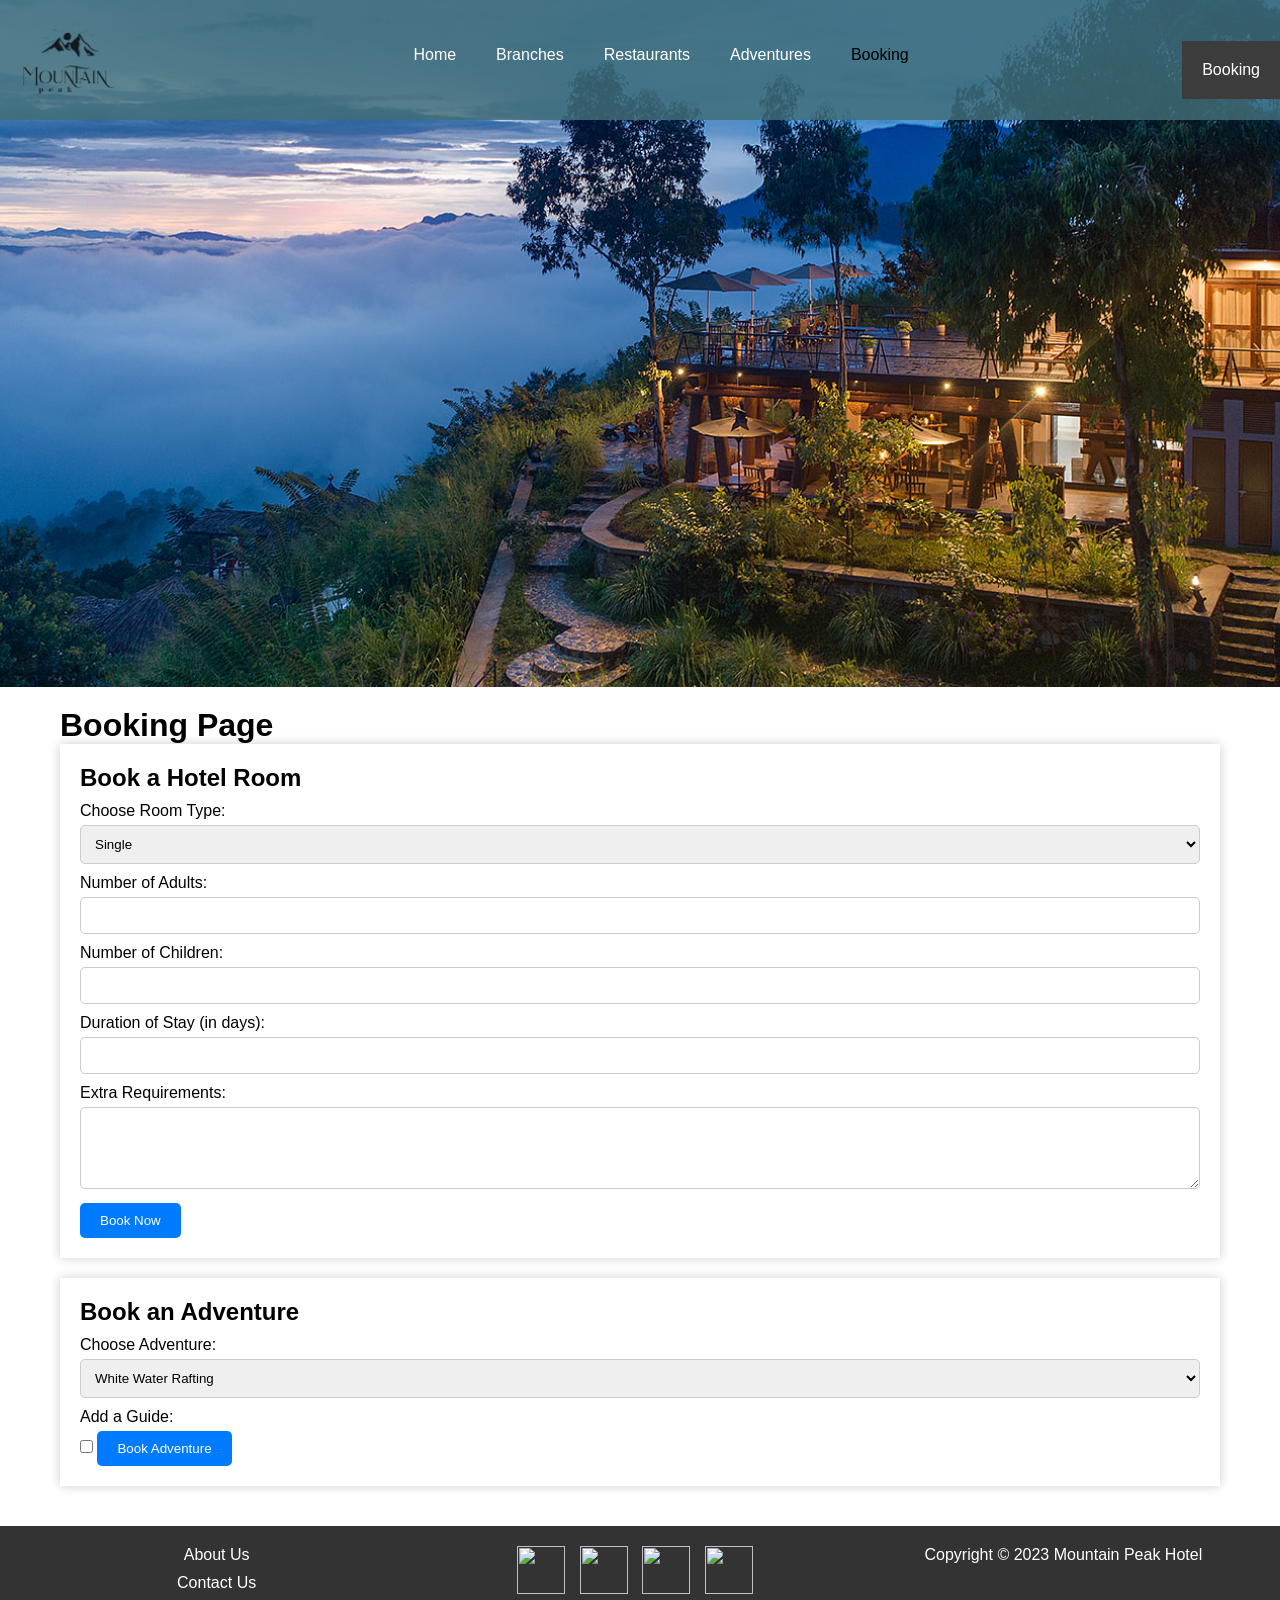
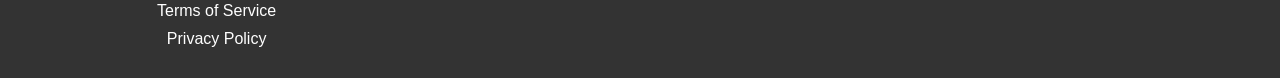
==== booking.html @ ad5d3567 "Add files via upload" ====
<!DOCTYPE html>
<html lang="en">
<head>
    <meta charset="UTF-8">
    <meta name="viewport" content="width=device-width, initial-scale=1.0">
    <title>Booking</title>
    <link rel="stylesheet" href="assests/css/global.css">
</head>
<body>
  <nav class="navbar" id="navbar">
    <div>
      <a href="index.html"
        ><img src="assests/images/logo.png" class="logo" alt="hotel"
      /></a>
    </div>
    <ul id="navigationUl">
      <li><a href="index.html">Home</a></li>
      <li><a href="branches.html">Branches</a></li>
      <li class="dropdown">
        <a href="restaurants.html" class="dropbtn">Restaurants</a>
        <div class="dropdown-content">
          <a href="eventOne.html">Events-corporate</a>
          <a href="eventTwo.html">Events-weddings</a>
        </div>
      </li>
      <li><a href="adventures.html">Adventures</a></li>
      <li><a href="booking.html" class="active">Booking</a></li>
    </ul>
    <div id="bookingButton" class="booking-button">
      <a href="booking.html">Booking</a>
    </div>
    <div
      id="navCloseButton"
      class="nav-close-button"
      onclick="closeNavbar();"
    >
      X
    </div>
    <div id="navOpenButton" class="nav-open-button" onclick="openNavbar();">
      |||
    </div>
  </nav>
  <div class="hero"></div>

  <div class="booking-container">
    <h1>Booking Page</h1>

 
    <section class="booking-form">
        <h2>Book a Hotel Room</h2>
        <form action="hotel-booking.php" method="post">
            <label for="room-type">Choose Room Type:</label>
            <select name="room-type" id="room-type">
                <option value="single">Single</option>
                <option value="double">Double</option>
                <option value="triple">Triple</option>
            </select>

            <label for="num-adults">Number of Adults:</label>
            <input type="number" name="num-adults" id="num-adults" min="1" required>

            <label for="num-children">Number of Children:</label>
            <input type="number" name="num-children" id="num-children" min="0" required>

            <label for="duration">Duration of Stay (in days):</label>
            <input type="number" name="duration" id="duration" min="1" required>

            <label for="extra-requirements">Extra Requirements:</label>
            <textarea name="extra-requirements" id="extra-requirements" rows="4"></textarea>

            <button type="submit">Book Now</button>
        </form>
    </section>

    <section class="booking-form">
        <h2>Book an Adventure</h2>
        <form action="adventure-booking.php" method="post">
            <label for="adventure-type">Choose Adventure:</label>
            <select name="adventure-type" id="adventure-type">
                <option value="rafting">White Water Rafting</option>
                <option value="gliding">Paragliding</option>
                <option value="Hiking">Hiking</option>
                
            </select>

            <label for="add-guide">Add a Guide:</label>
            <input type="checkbox" name="add-guide" id="add-guide">

            <button type="submit">Book Adventure</button>
        </form>
    </section>
</div>


  <footer>
    <div class="container">
      <div class="row">
        <div class="column">
          <ul>
            <li><a href="https://www.facebook.com/CinnamonRedColombo/">About Us</a></li>
            <li><a href="https://www.facebook.com/CinnamonRedColombo/">Contact Us</a></li>
            <li><a href="https://www.facebook.com/CinnamonRedColombo/">Terms of Service</a></li>
            <li><a href="https://www.facebook.com/CinnamonRedColombo/">Privacy Policy</a></li>
          </ul>
        </div>
        <div class="column">
          <ul class="social-media">
            <li><a href="https://www.facebook.com/CinnamonRedColombo/"><img src="https://img.icons8.com/color/48/000000/facebook.png"></a></li>
            <li><a href="https://www.facebook.com/CinnamonRedColombo/"><img src="https://img.icons8.com/color/48/000000/twitter.png"></a></li>
            <li><a href="https://www.facebook.com/CinnamonRedColombo/"><img src="https://img.icons8.com/color/48/000000/instagram.png"></a></li>
            <li><a href="https://www.facebook.com/CinnamonRedColombo/"><img src="https://img.icons8.com/color/48/000000/youtube.png"></a></li>
          </ul>
        </div>
        <div class="column">
          <p>Copyright &copy; 2023 Mountain Peak Hotel</p>
        </div>
      </div>
    </div>
  </footer>
   <script src="assests/js/script.js"></script> 
</body>
</html>
---- assests/css/global.css ----
* {
  margin: 0;
  padding: 0;
  box-sizing: border-box;
  font-family: sans-serif;  
}


.content-container {
  padding: 0 5%;


}

.hero {
  position: relative;
  background-image: url('../images/main.jpg');
  margin-top: -153px;
  background-size: cover;
  background-position: center;
  height: 80vh;
}

.logo {

  width: 100px;
  cursor: pointer;
  left: 20px;

}


.navbar {
  display: flex;
  justify-content: space-between;
  align-items: center;
  background-color: rgba(65, 110, 120, 0.815);
  position: sticky;
  top: 0;
  left: 0;
  width: 100%;
  z-index: 1000;
  transition: background-color 0.3s;
  padding: 0%;
}

.nav-close-button {
  display: none;
}

.nav-open-button {
  display: none;
}

.navbar ul {
  list-style-type: none;
  margin: 0;
  padding: 0;
  overflow: hidden;
  display: flex;
  justify-content: center;
}

.navbar li {
  float: left;
}

.navbar a {
  display: block;
  padding: 20px 20px;
  text-align: center;
  text-decoration: none;
  color: rgb(255, 255, 255);
  transition: background-color 0.3s, color 0.3s;
}

.navbar a:hover {
  color: rgb(220, 210, 210);
}

.navbar:hover {
  background-color: rgba(202, 197, 197, 0.907);
}

.navbar a.active {
  color: rgb(0, 0, 0);

}

/* dropdown button */
.dropdown .dropbtn {
  display: block;
  padding: 20px 20px;
  text-align: center;
  text-decoration: none;
  color: rgb(255, 255, 255);
  transition: background-color 0.3s, color 0.3s;
}

/*  dropdown content */
.dropdown-content {
  display: none;
  position: absolute;
  background-color: rgba(202, 197, 197, 0.907);
  min-width: 160px;
  z-index: 1;
}

/* dropdown links */
.dropdown-content a {
  display: block;
  padding: 10px 20px;
  text-align: center;
  text-decoration: none;
  color: rgb(255, 255, 255);
}

/* color of dropdown links when hover */
.dropdown-content a:hover {
  background-color: rgba(202, 197, 197, 0.907);
}

/* dropdown content when hovering over the dropdown button */
.dropdown:hover .dropdown-content {
  display: block;
}

/* active link in the dropdown */
.dropdown-content a.active {
  color: rgb(0, 0, 0);
}

.booking-button {
  display: inline-block;
  background-color: rgb(60, 60, 60);
  color: white;
  text-decoration: none;
  padding: none;
  border-radius: 0px;
  /* Makes the button round */
  transition: background-color 0.3s;
  margin-top: 20px;
  /
}

.booking-button:hover {
  background-color: rgb(80, 80, 80);
}

.news-card-text-container {
  z-index: 100;
}

.overflow-effect {
  bottom: 0;
  left: 0;
  background-image: linear-gradient(10deg , rgba(0, 0, 0, 0.696), rgba(0, 0, 0, 0.329), rgba(0, 0, 0, 0));
  width: 100%;
  height: 300px;
  position: absolute;
}

.intro {
  font-family: 'Times New Roman', Times, serif, Times, serif;
  margin: 0;
  padding: 20px 0;
  width: 80%;
  margin: 0 auto;
  text-align: center;
}

.intro h1 {
  font-size: 2em;
  margin-bottom: 10px;
}

.intro p {
  font-size: 1em;
  margin-top: 10px;
}

/* -----------------X-------Commom Styles-----------------X----------------- */


/* --------------------------Home Page---------------------------- */
.news-container {
  /* overflow-y:auto; */
  display: flex;
  flex-wrap: wrap;
  padding: 30px 0;
  justify-content: center;
  width: 100%;
  min-height: 50vh;

}


.news-card {
  background-size: cover;
  background-repeat: no-repeat;
  background-position: center;
  background-color: rgba(0, 0, 0, 0.675);
  box-shadow: 0 2px 5px rgba(0, 0, 0, 0.1);
  height: 300px;
  padding: 20px;
  width: 50%;
  display: flex;
  flex-direction: column;
  justify-content: flex-end;
  align-items: flex-start;
  color: #aeadad;
  transition: 400ms;
  position: relative;
}
.news-card:nth-child(1) {
  background-image: url('../images/article1.jpg');
}

.news-card:nth-child(2) {
  background-image: url('../images/Resotwo.png'); 
}

.news-card:nth-child(3) {
  background-image: url('../images/main.jpg');
}

.news-card:nth-child(4) {
  background-image: url('../images/Hiking.JPG'); 
}




.news-card:hover {
  transition: 400ms;
  transform: scale(105%);

}

.news-card img {
  width: 250px;
  height: 200px;
  object-fit: cover;
  border-radius: 5px;
  margin-bottom: 10px;
}

.news-card h2 {
  color: #ffffff;
  margin: 20px 0 10px;

}

.news-card p {
  color: rgb(217, 217, 217);
  margin-bottom: 10px;
}

/* ------------X--------------Home Page--------------X-------------- */


.adventure-container {
  display: flex;
  align-items: center;
  margin: 20px;
  padding: 20px;
  border: 1px solid #ccc;
  background-color: #fff;
  box-shadow: 0 2px 4px rgba(0, 0, 0, 0.1);
  overflow: hidden;
}


/* -----------------------------Booking--------------------------------- */

/* Center align the page content */
.booking-container {
  max-width: 1200px;
  margin: 0 auto;
  padding: 20px;
}

/* booking forms */
.booking-form {
  margin-bottom: 20px;
  padding: 20px;
  background-color: #fff;
  box-shadow: 0px 0px 10px rgba(0, 0, 0, 0.2);
}

.booking-form h2 {
  font-size: 1.5em;
  margin-bottom: 10px;
}

.booking-form label {
  display: block;
  margin-bottom: 5px;
}

.booking-form select,
.booking-form input[type="number"],
.booking-form textarea {
  width: 100%;
  padding: 10px;
  margin-bottom: 10px;
  border: 1px solid #ccc;
  border-radius: 5px;
}

.booking-form button {
  display: inline-block;
  padding: 10px 20px;
  background-color: #007bff;
  color: #fff;
  border: none;
  border-radius: 5px;
  cursor: pointer;
}

.booking-form button:hover {
  background-color: #0056b3;
}

/* -----------------X-----------Booking-------------------X------------- */

/* ------------------------Branch Page-----------------------------------*/

/* Center align the page content */
.branch-container {
  max-width: 1200px;
  margin: 0 auto;
  padding: 20px;
  align-items: center;
}

/*branch sections */
.branch {
  margin-bottom: 20px;
  padding: 20px;
  background-color: #fff;
  box-shadow: 0px 0px 10px rgba(0, 0, 0, 0.2);
}

.branch h2 {
  font-size: 1.5em;
  margin-bottom: 10px;
}

.branch .map {
  margin-bottom: 20px;
  max-width: 100%;
}

.branch img {
  max-width: 100%;
  height: auto;
  border-radius: 5px;
}

.branch p {
  font-size: 1.1em;
  color: #666;
  
}

/* table */
table {
  width: 100%;
  border-collapse: collapse;
  margin-top: 20px;
}

table,
th,
td {
  border: 1px solid #ddd;
}

th,
td {
  padding: 10px;
  text-align: left;
}

thead {
  background-color: #f2f2f2;
}

/* table headings */
th {
  font-weight: bold;
  background-color: #ddd;
}

/* --------------X---------Branch Page---------------X-------------------*/



/*------------------------ Adventure Page--------------------------------*/
.adventure-container {
  display: flex;
  align-items: center;
  margin: 20px;
  padding: 20px;
  border: 1px solid #ccc;
  background-color: #fff;
  box-shadow: 0 2px 4px rgba(0, 0, 0, 0.1);
  overflow: hidden;
  position: relative;
}

.adventure-container .image-container,
.adventure-container .description-container {
  flex: 1;
  padding: 20px;

}

.adventure-container h2 {
  font-size: 24px;
  margin-bottom: 10px;
}

.adventure-container p {
  font-size: 16px;
  margin-bottom: 20px;
}

.adventure-container a {
  display: inline-block;
  padding: 10px 20px;
  background-color: #007bff;
  color: #fff;
  text-decoration: none;
  border-radius: 5px;

}

.adventure-container a:hover {
  background-color: #0056b3;
}


/*---------------X--------- Adventure Page-----------------X---------------*/

/* -----------------------------Restaurant page-------------------------------------- */

/* restaurant sections */
.restaurant {
  margin: 20px;
  padding: 40px 100px;
  border: 1px solid #ddd;
  border-radius: 8px;
  box-shadow: 0 2px 4px rgba(0, 0, 0, 0.1);
  background-color: #f9f9f9;
  text-align: center;
  transition: transform 0.2s ease-in-out;
  min-width: 300px;
  
}

.restaurant:hover {
  transform: scale(1.05);
}

/*restaurant images */
.restaurant img {
  max-width: 100%;
  height: auto;
  border-radius: 8px;
}

/* headings*/
.restaurant h2 {
  font-size: 24px;
  margin: 10px 0;
  color: #333;
}

/* restaurant descriptions */
.restaurant p {
  font-size: 16px;
  line-height: 1.4;
  color: #555;
}

/* Cuisine Available section */
.restaurant p strong {
  color: #007bff;
}


/* menu links */
.restaurant a {
  display: inline-block;
  margin-top: 10px;
  padding: 10px 20px;
  background-color: #007bff;
  color: #fff;
  text-decoration: none;
  border-radius: 5px;
  font-weight: bold;
  transition: background-color 0.3s ease;

}

/* hover color */
.restaurant a:hover {
  background-color: #0056b3;
}

/* event sections */
.events-corporate,
.events-weddings {
  padding: 20px;
  border: 1px solid #ddd;
  border-radius: 8px;
  box-shadow: 0 2px 4px rgba(0, 0, 0, 0.1);
  text-align: center;
  transition: transform 0.2s ease-in-out;
  max-width: 500px;
  margin: 20px;
  background-size: cover;
  background-position: center;
  color: #fff;
}

/* Background images */
.events-corporate {
  background-image: url(../images/eventone.jpg);
}

.events-weddings {
  background-image: url(../images/eventtwo.jpg)
}

/*zoom effect on hover */
.events-corporate:hover,
.events-weddings:hover {
  transform: scale(1.05);
}

/*event headings */
.events-corporate h2,
.events-weddings h2 {
  font-size: 24px;
  margin: 10px 0;
  color: #fff;
  background-color: rgba(0, 0, 0, 0.5);
  padding: 10px;
  border-radius: 8px;
}

/*events descriptions */
.events-corporate p,
.events-weddings p {
  font-size: 16px;
  line-height: 1.4;
  color: #fff;
  background-color: rgba(0, 0, 0, 0.5);
  padding: 10px;
  border-radius: 8px;
}

/* Learn More links */
.events-corporate a,
.events-weddings a {
  display: inline-block;
  margin-top: 10px;
  padding: 10px 20px;
  background-color: #007bff;
  color: #fff;
  text-decoration: none;
  border-radius: 5px;
  font-weight: bold;
  transition: background-color 0.3s ease;
}

/* hover color */
.events-corporate a:hover,
.events-weddings a:hover {
  background-color: #0056b3;/
}

/* ----------------x-------------Restaurant page---------------------x----------------- */

footer {
  background-color: #333;
  color: #fff;
  padding: 20px 0;
  position: relative;

  width: 100%;
}

.container {
  max-width: 2400px;
  margin: 0 auto;
  padding: 0 20px;
}

.row {
  display: flex;
  flex-wrap: wrap;
  justify-content: space-between;
}


.column {
  flex-basis: calc(33.33% - 20px);
  text-align: center;
}

ul {
  list-style: none;
  padding: 0;
}

ul li {
  margin-bottom: 10px;
}

ul li a {
  color: #fff;
  text-decoration: none;
}

.social-media {
  list-style: none;
  padding: 0;
}

.social-media li {
  display: inline;
  margin-right: 10px;
}

.social-media a img {
  width: 48px;
  height: 48px;
  border: none;
}

@media (min-width:1440px) {
  .content-container {
    width: 1440px;
    margin: 0 auto;
  }
}

/* ------------------------------------------media qaury for mobile-------------------------------------- */
@media (max-width:768px) {
  .navbar {
    width: 100%;
    padding: 10px;
    background-color: rgb(65, 110, 120);
    flex-direction: row;

  }

  .navbar ul {
    display: none;
    flex-direction: column;
  }
  
  .navbar ul li {
    background-color: rgba(0, 153, 255, 0.389);
  }

  .navbar:hover {
    background-color: rgb(65, 110, 120);
  }

  .dropdown-content {
    width: 100%;
  }

  .dropdown {
    background-color: orange;
  }

  .booking-button {
    display: none;
  }

  .nav-close-button {
    position: absolute;
    z-index: 2000;
    width: 35px;
    height: 35px;
    color: white;
    font-size: 35px;
    right: 0;
    top: 0;
    cursor: pointer;
  }

  .nav-open-button {
    display: block;
    rotate: 90deg;
    z-index: 2000;
    width: 35px;
    height: 35px;
    color: white;
    font-size: 35px;
    right: 0;
    cursor: pointer;
  }
}

/* adventure page */
@media (max-width: 768px) and (min-width: 300px) {
  .adventure-container {
    flex-direction: column; 
    align-items: flex-start; 
    text-align: center; 
    margin: 10px; 
    padding: 10px; 
  }

  .adventure-container h2 {
    font-size: 20px; 
  }

  .adventure-container p {
    font-size: 14px; 
    margin-bottom: 10px; 
  }
}



/* -----------------X-------------------------media qaury for mobile-------------X------------------------- */
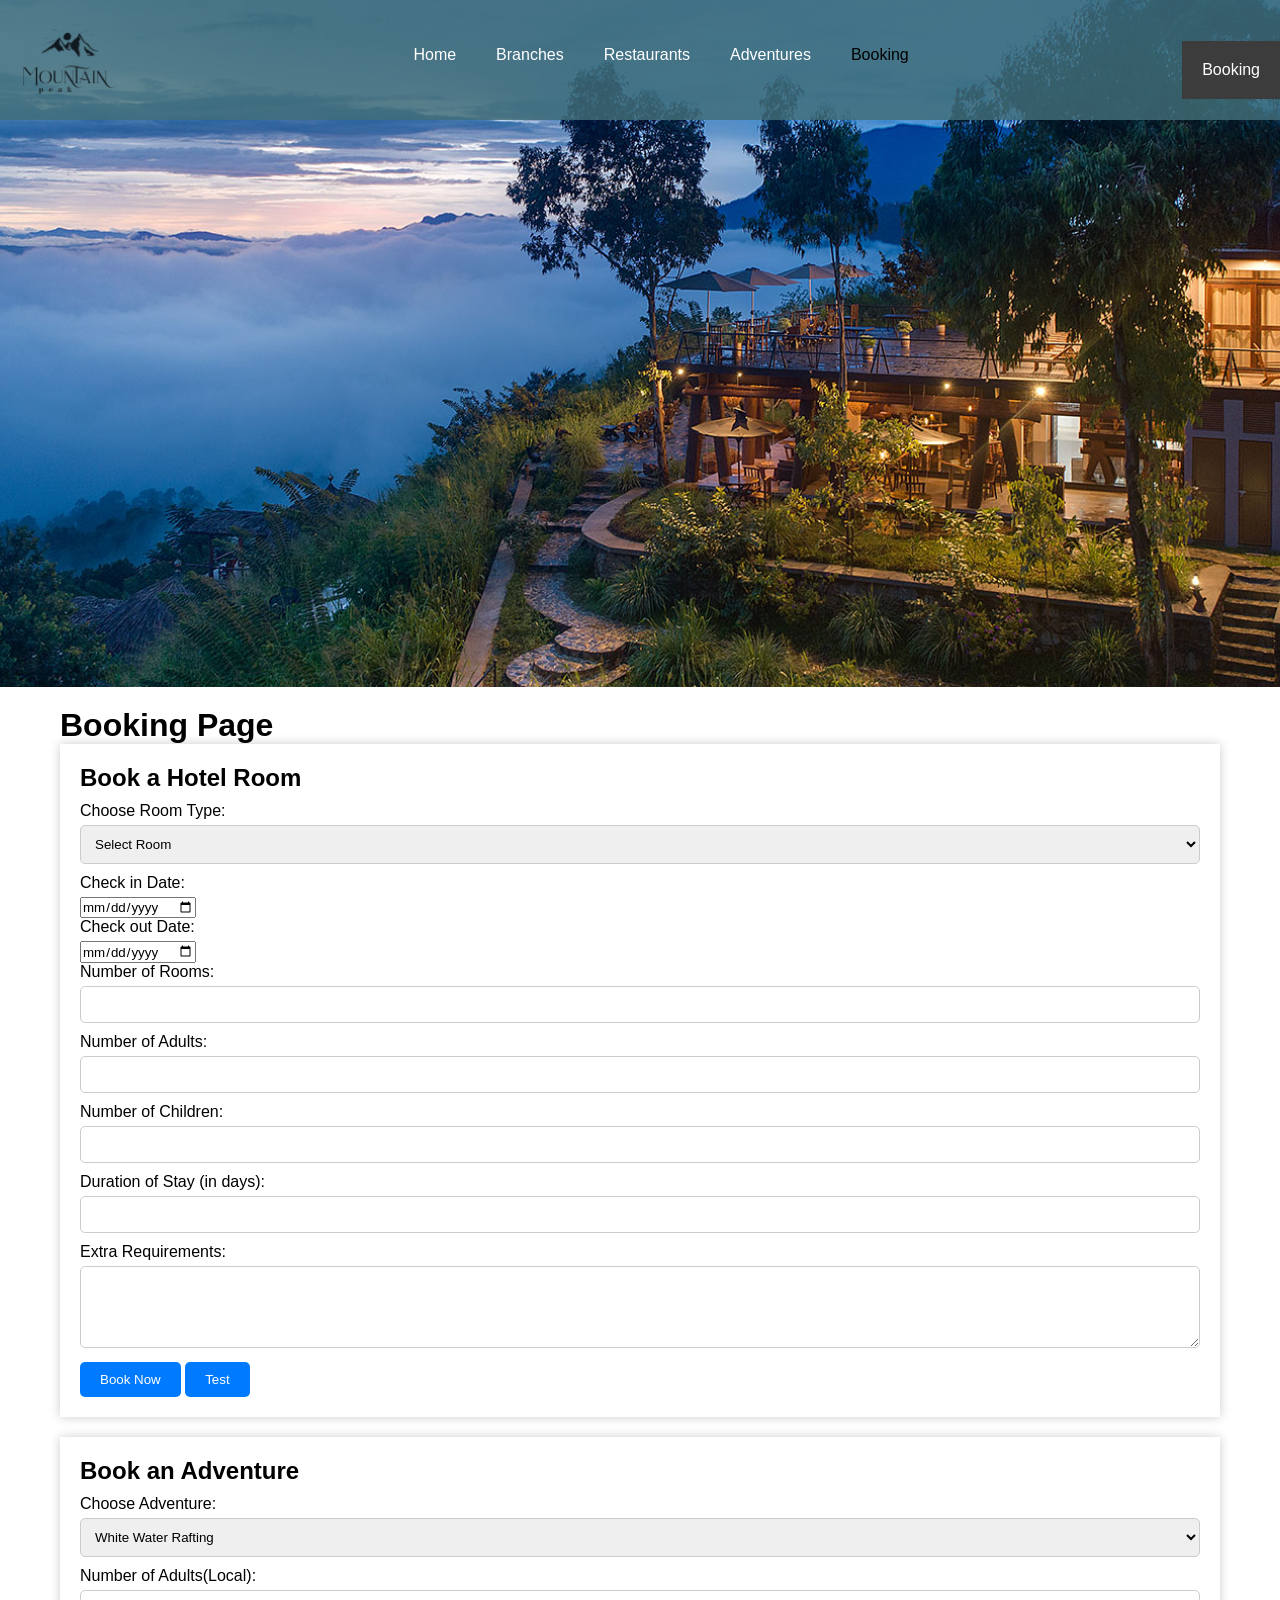
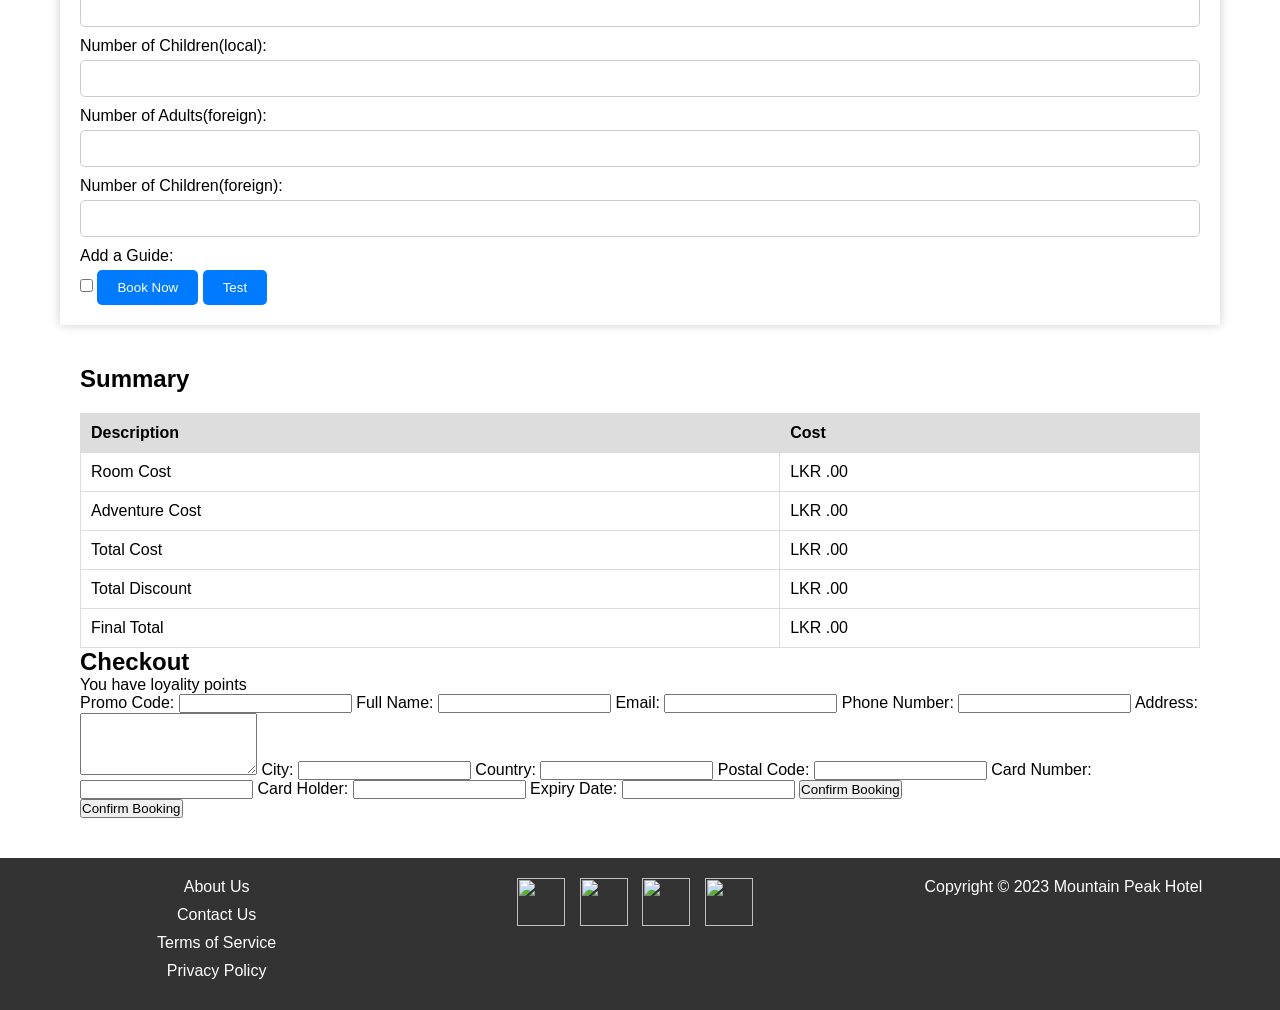
==== commit e54f0339: "Add files via upload" ====
--- a/booking.html
+++ b/booking.html
@@ -1,122 +1,293 @@
 <!DOCTYPE html>
 <html lang="en">
+
 <head>
-    <meta charset="UTF-8">
-    <meta name="viewport" content="width=device-width, initial-scale=1.0">
-    <title>Booking</title>
-    <link rel="stylesheet" href="assests/css/global.css">
+  <meta charset="UTF-8" />
+  <meta name="viewport" content="width=device-width, initial-scale=1.0" />
+  <title>Booking</title>
+  <link rel="stylesheet" href="assests/css/global.css" />
+
+  <script src="//unpkg.com/alpinejs" defer></script>
+  <script defer src="https://cdn.jsdelivr.net/npm/@alpinejs/mask@3.x.x/dist/cdn.min.js"></script>
 </head>
+
 <body>
-  <nav class="navbar" id="navbar">
-    <div>
-      <a href="index.html"
-        ><img src="assests/images/logo.png" class="logo" alt="hotel"
-      /></a>
+  <div x-data="hotel_app">
+    <nav class="navbar" id="navbar">
+      <div>
+        <a href="index.html"><img src="assests/images/logo.png" class="logo" alt="hotel" /></a>
+      </div>
+      <ul id="navigationUl">
+        <li><a href="index.html">Home</a></li>
+        <li><a href="branches.html">Branches</a></li>
+        <li class="dropdown">
+          <a href="restaurants.html" class="dropbtn">Restaurants</a>
+          <div class="dropdown-content">
+            <a href="eventOne.html">Events-corporate</a>
+            <a href="eventTwo.html">Events-weddings</a>
+          </div>
+        </li>
+        <li><a href="adventures.html">Adventures</a></li>
+        <li><a href="booking.html" class="active">Booking</a></li>
+      </ul>
+      <div id="bookingButton" class="booking-button">
+        <a href="booking.html">Booking</a>
+      </div>
+      <div id="navCloseButton" class="nav-close-button" onclick="closeNavbar();">
+        X
+      </div>
+      <div id="navOpenButton" class="nav-open-button" onclick="openNavbar();">
+        |||
+      </div>
+    </nav>
+    <div class="hero"></div>
+
+    <div class="booking-container">
+      <h1>Booking Page</h1>
+
+
+
+
+      <!-- *******************************************Room Booking***************************************************************************** -->
+
+      <section class="booking-form">
+        <h2>Book a Hotel Room</h2>
+
+        <div>
+          <label for="room-type">Choose Room Type:</label>
+
+          <select x-model="room_booking.roomtype" name="room-type" id="room-type">
+            <option value="0">Select Room</option>
+            <option value="single">Single</option>
+            <option value="double">Double</option>
+            <option value="triple">Triple</option>
+          </select>
+
+          <label for="check-in">Check in Date:</label>
+          <input type="date" x-model="room_booking.checkin_date" class="check-in-date" id="check-in-date" required />
+
+          <label for="check-out">Check out Date:</label>
+          <input type="date" x-model="room_booking.checkout_date" class="check-out-date" id="check-out-date" required />
+
+          <label for="num-rooms">Number of Rooms:</label>
+          <input type="number" x-model="room_booking.num_of_rooms" class="num-rooms" id="num-rooms" min="1" required />
+
+          <label for="num-adults">Number of Adults:</label>
+          <input type="number" x-model="room_booking.num_of_adults" name="num-adults" id="num-adults" min="1"
+            required />
+
+          <label for="num-children">Number of Children:</label>
+          <input type="number" x-model="room_booking.num_of_children" name="num-children" id="num-children" min="0"
+            required />
+
+          <label for="duration">Duration of Stay (in days):</label>
+          <input type="number" x-model="room_booking.duration_of_stay" name="duration" id="duration" min="1" required />
+
+          <label for="extra-requirements">Extra Requirements:</label>
+          <textarea x-model="room_booking.extra_requirements" name="extra-requirements" id="extra-requirements"
+            rows="4"></textarea>
+
+          <button x-on:click="room_book()">Book Now</button>
+          <button x-on:click="printBookings()">Test</button>
+        </div>
+      </section>
+      <!-- *******************************************Adventure Booking***************************************************************************** -->
+      <section class="booking-form">
+        <h2>Book an Adventure</h2>
+
+        <div>
+
+          <label x-model="adventure_booking.adventure_type" for="adventure-type">Choose Adventure:</label>
+
+          <select name="adventure-type" id="adventure-type">
+            <option value="rafting">White Water Rafting</option>
+            <option value="gliding">Paragliding</option>
+            <option value="Hiking">Hiking</option>
+          </select>
+
+          <label for="num-adults">Number of Adults(Local):</label>
+          <input type="number" x-model="adventure_booking.num_of_adults_local" name="num-adults" id="num-adults" min="1"
+            required />
+
+          <label for="num-children">Number of Children(local):</label>
+          <input type="number" x-model="adventure_booking.num_of_children_local" name="num-children" id="num-children"
+            min="0" required />
+
+          <label for="num-adults">Number of Adults(foreign):</label>
+          <input type="number" x-model="adventure_booking.num_of_adults_foreign" name="num-adults" id="num-adults"
+            min="1" required />
+
+          <label for="num-children">Number of Children(foreign):</label>
+          <input type="number" x-model="adventure_booking.num_of_children_foreign" name="num-children" id="num-children"
+            min="0" required />
+
+
+
+          <label for="add-guide">Add a Guide:</label>
+          <input x-model="adventure_booking.add_guide" type="checkbox" name="add-guide" id="add-guide" />
+
+          <button x-on:click="adventure_book()">Book Now</button>
+          <button x-on:click="printPrice()">Test</button>
+        </div>
+      </section>
+      <!-- ********************************************Summary***************************************** -->
+
+      <div class="booking-container">
+        <h2>Summary</h2>
+
+        <table class="table table-bordered">
+          <thead>
+            <tr>
+              <th scope="col">Description</th>
+              <th scope="col">Cost</th>
+            </tr>
+          </thead>
+          <tbody>
+            <tr>
+              <td>Room Cost</td>
+              <td>
+                LKR <span x-text="room_booking.roomTotal"></span>.00
+              </td>
+            </tr>
+            <tr>
+              <td>Adventure Cost</td>
+              <td>
+                LKR <span x-text="adventure_booking.total_adventure_cost"></span>.00
+              </td>
+            </tr>
+            <tr>
+              <td>Total Cost</td>
+              <td>
+                LKR <span x-text="adventure_booking.total_cost"></span>.00
+              </td>
+            </tr>
+            <tr>
+              <td>Total Discount</td>
+              <td>
+                LKR <span x-text="room_booking.total_discount"></span>.00
+              </td>
+            </tr>
+            <tr>
+              <td>Final Total</td>
+              <td>
+                LKR <span x-text="room_booking.final_total"></span>.00
+              </td>
+            </tr>
+          </tbody>
+        </table>
+
+
+        <!-- ****************************************CheckOut***************************************************************** -->
+
+
+
+        <section class="checkout">
+          <h2>Checkout</h2>
+
+          <form action="confirm-booking.php" method="post">
+
+            <p>
+              You have <span x-text="loyality_points"></span> loyality points
+            </p>
+
+            <label for="promo-code">Promo Code:</label>
+            <input type="text" x-model="checkout_booking.promo_code" name="promo-code" id="promo-code" />
+
+            <label for="full-name">Full Name:</label>
+            <input type="text" x-model="checkout_booking.full_name" name="full-name" id="full-name" required />
+
+            <label for="email">Email:</label>
+            <input type="email" x-model="checkout_booking.email" name="email" id="email" required />
+
+            <label for="phone">Phone Number:</label>
+            <input type="tel" x-model="checkout_booking.mobile" name="mobile" id="mobile" required />
+
+            <label for="address">Address:</label>
+            <textarea x-model="checkout_booking.address" name="address" id="address" rows="4" required></textarea>
+
+            <label for="city">City:</label>
+            <input type="text" x-model="checkout_booking.city" name="city" id="city" required />
+
+            <label for="country">Country:</label>
+            <input type="text" x-model="checkout_booking.country" name="country" id="country" required />
+
+            <label for="postal-code">Postal Code:</label>
+            <input type="text" x-model="checkout_booking.postal_code" name="postal-code" id="postal-code" required />
+
+            <label for="card-number">Card Number:</label>
+            <input type="text" x-model="checkout_booking.card_number" name="card-number" id="card-number" required />
+
+            <label for="card-holder">Card Holder:</label>
+            <input type="text" x-model="checkout_booking.card_holder" name="card-holder" id="card-holder" required />
+
+            <label for="expiry-date">Expiry Date:</label>
+            <input type="text" x-model="checkout_booking.expiry_date" name="expiry-date" id="expiry-date" required />
+
+
+
+            <button type="submit">Confirm Booking</button>
+          </form>
+        </section>
+        </select>
+
+        <button type="submit">Confirm Booking</button>
+        </form>
+        </section>
+      </div>
+
     </div>
-    <ul id="navigationUl">
-      <li><a href="index.html">Home</a></li>
-      <li><a href="branches.html">Branches</a></li>
-      <li class="dropdown">
-        <a href="restaurants.html" class="dropbtn">Restaurants</a>
-        <div class="dropdown-content">
-          <a href="eventOne.html">Events-corporate</a>
-          <a href="eventTwo.html">Events-weddings</a>
+
+
+
+    <footer>
+      <div class="container">
+        <div class="row">
+          <div class="column">
+            <ul>
+              <li>
+                <a href="https://www.facebook.com/CinnamonRedColombo/">About Us</a>
+              </li>
+              <li>
+                <a href="https://www.facebook.com/CinnamonRedColombo/">Contact Us</a>
+              </li>
+              <li>
+                <a href="https://www.facebook.com/CinnamonRedColombo/">Terms of Service</a>
+              </li>
+              <li>
+                <a href="https://www.facebook.com/CinnamonRedColombo/">Privacy Policy</a>
+              </li>
+            </ul>
+          </div>
+          <div class="column">
+            <ul class="social-media">
+              <li>
+                <a href="https://www.facebook.com/CinnamonRedColombo/"><img
+                    src="https://img.icons8.com/color/48/000000/facebook.png" /></a>
+              </li>
+              <li>
+                <a href="https://www.facebook.com/CinnamonRedColombo/"><img
+                    src="https://img.icons8.com/color/48/000000/twitter.png" /></a>
+              </li>
+              <li>
+                <a href="https://www.facebook.com/CinnamonRedColombo/"><img
+                    src="https://img.icons8.com/color/48/000000/instagram.png" /></a>
+              </li>
+              <li>
+                <a href="https://www.facebook.com/CinnamonRedColombo/"><img
+                    src="https://img.icons8.com/color/48/000000/youtube.png" /></a>
+              </li>
+            </ul>
+          </div>
+          <div class="column">
+            <p>Copyright &copy; 2023 Mountain Peak Hotel</p>
+          </div>
         </div>
-      </li>
-      <li><a href="adventures.html">Adventures</a></li>
-      <li><a href="booking.html" class="active">Booking</a></li>
-    </ul>
-    <div id="bookingButton" class="booking-button">
-      <a href="booking.html">Booking</a>
-    </div>
-    <div
-      id="navCloseButton"
-      class="nav-close-button"
-      onclick="closeNavbar();"
-    >
-      X
-    </div>
-    <div id="navOpenButton" class="nav-open-button" onclick="openNavbar();">
-      |||
-    </div>
-  </nav>
-  <div class="hero"></div>
-
-  <div class="booking-container">
-    <h1>Booking Page</h1>
-
- 
-    <section class="booking-form">
-        <h2>Book a Hotel Room</h2>
-        <form action="hotel-booking.php" method="post">
-            <label for="room-type">Choose Room Type:</label>
-            <select name="room-type" id="room-type">
-                <option value="single">Single</option>
-                <option value="double">Double</option>
-                <option value="triple">Triple</option>
-            </select>
-
-            <label for="num-adults">Number of Adults:</label>
-            <input type="number" name="num-adults" id="num-adults" min="1" required>
-
-            <label for="num-children">Number of Children:</label>
-            <input type="number" name="num-children" id="num-children" min="0" required>
-
-            <label for="duration">Duration of Stay (in days):</label>
-            <input type="number" name="duration" id="duration" min="1" required>
-
-            <label for="extra-requirements">Extra Requirements:</label>
-            <textarea name="extra-requirements" id="extra-requirements" rows="4"></textarea>
-
-            <button type="submit">Book Now</button>
-        </form>
-    </section>
-
-    <section class="booking-form">
-        <h2>Book an Adventure</h2>
-        <form action="adventure-booking.php" method="post">
-            <label for="adventure-type">Choose Adventure:</label>
-            <select name="adventure-type" id="adventure-type">
-                <option value="rafting">White Water Rafting</option>
-                <option value="gliding">Paragliding</option>
-                <option value="Hiking">Hiking</option>
-                
-            </select>
-
-            <label for="add-guide">Add a Guide:</label>
-            <input type="checkbox" name="add-guide" id="add-guide">
-
-            <button type="submit">Book Adventure</button>
-        </form>
-    </section>
-</div>
-
-
-  <footer>
-    <div class="container">
-      <div class="row">
-        <div class="column">
-          <ul>
-            <li><a href="https://www.facebook.com/CinnamonRedColombo/">About Us</a></li>
-            <li><a href="https://www.facebook.com/CinnamonRedColombo/">Contact Us</a></li>
-            <li><a href="https://www.facebook.com/CinnamonRedColombo/">Terms of Service</a></li>
-            <li><a href="https://www.facebook.com/CinnamonRedColombo/">Privacy Policy</a></li>
-          </ul>
-        </div>
-        <div class="column">
-          <ul class="social-media">
-            <li><a href="https://www.facebook.com/CinnamonRedColombo/"><img src="https://img.icons8.com/color/48/000000/facebook.png"></a></li>
-            <li><a href="https://www.facebook.com/CinnamonRedColombo/"><img src="https://img.icons8.com/color/48/000000/twitter.png"></a></li>
-            <li><a href="https://www.facebook.com/CinnamonRedColombo/"><img src="https://img.icons8.com/color/48/000000/instagram.png"></a></li>
-            <li><a href="https://www.facebook.com/CinnamonRedColombo/"><img src="https://img.icons8.com/color/48/000000/youtube.png"></a></li>
-          </ul>
-        </div>
-        <div class="column">
-          <p>Copyright &copy; 2023 Mountain Peak Hotel</p>
-        </div>
-      </div>
-    </div>
-  </footer>
-   <script src="assests/js/script.js"></script> 
+      </div>
+    </footer>
+  </div>
+
+  <script src="assests/js/process.js"></script>
+  <script src="assests/js/script.js"></script>
 </body>
+
 </html>
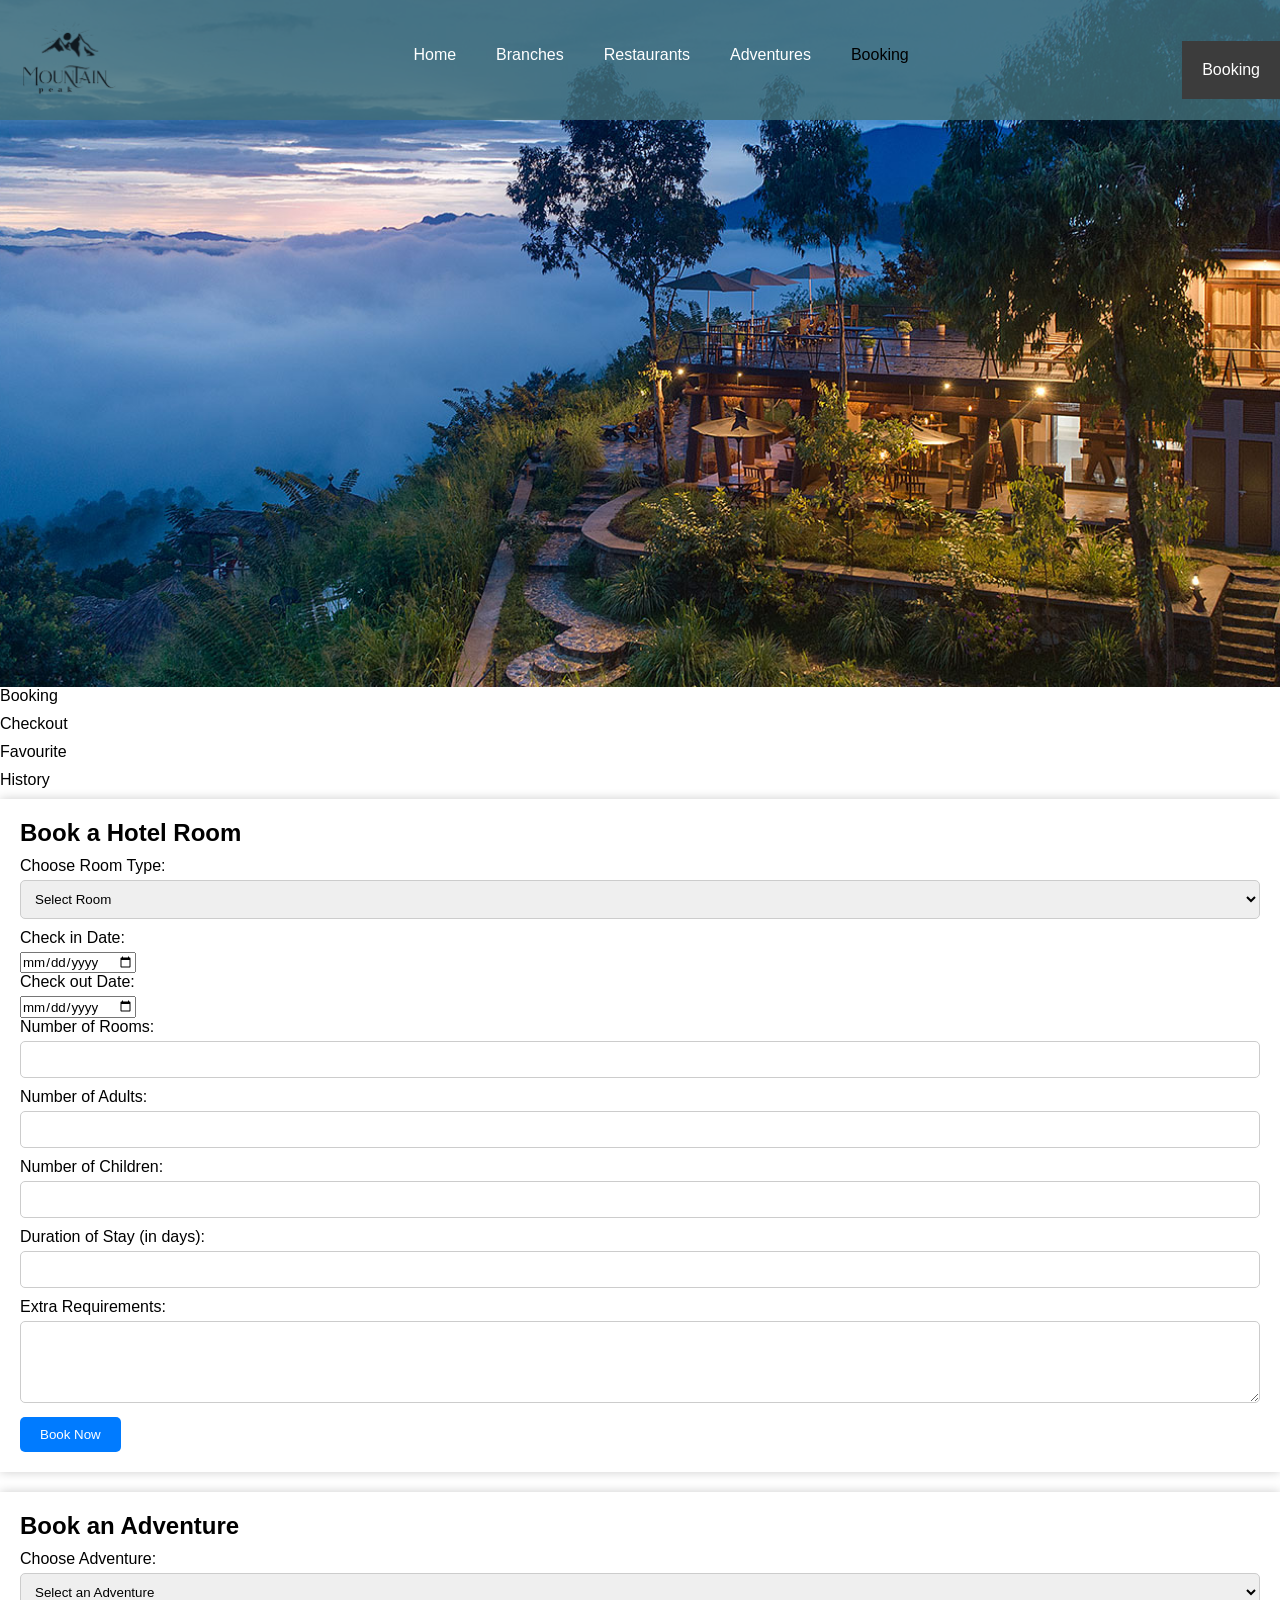
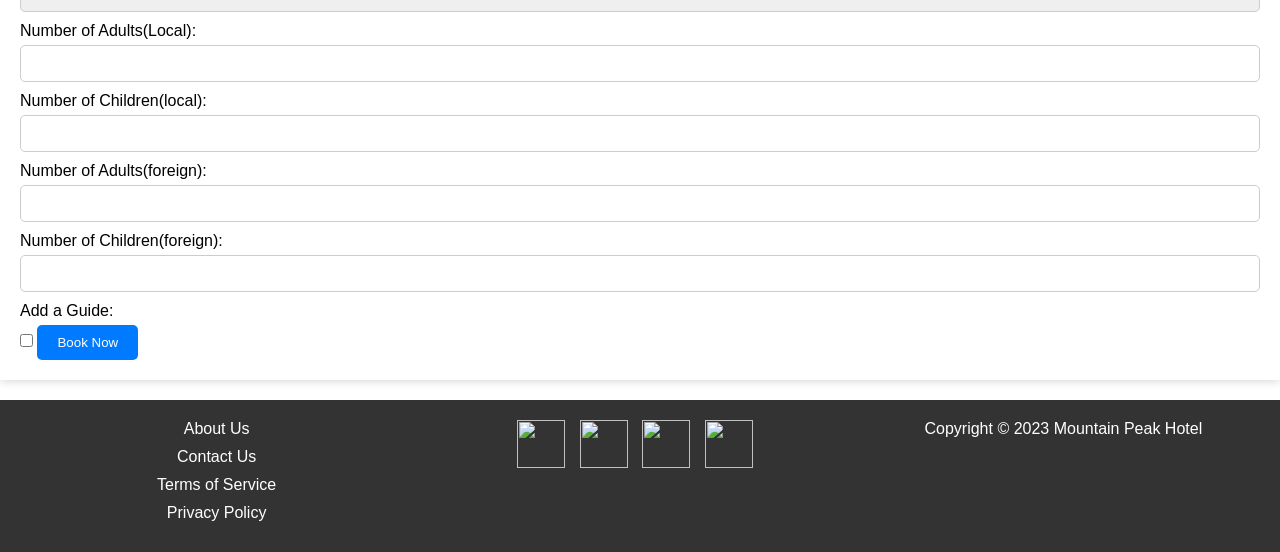
==== commit cb0e10f2: "Add files via upload" ====
--- a/booking.html
+++ b/booking.html
@@ -1,293 +1,500 @@
 <!DOCTYPE html>
 <html lang="en">
-
-<head>
-  <meta charset="UTF-8" />
-  <meta name="viewport" content="width=device-width, initial-scale=1.0" />
-  <title>Booking</title>
-  <link rel="stylesheet" href="assests/css/global.css" />
-
-  <script src="//unpkg.com/alpinejs" defer></script>
-  <script defer src="https://cdn.jsdelivr.net/npm/@alpinejs/mask@3.x.x/dist/cdn.min.js"></script>
-</head>
-
-<body>
-  <div x-data="hotel_app">
-    <nav class="navbar" id="navbar">
-      <div>
-        <a href="index.html"><img src="assests/images/logo.png" class="logo" alt="hotel" /></a>
-      </div>
-      <ul id="navigationUl">
-        <li><a href="index.html">Home</a></li>
-        <li><a href="branches.html">Branches</a></li>
-        <li class="dropdown">
-          <a href="restaurants.html" class="dropbtn">Restaurants</a>
-          <div class="dropdown-content">
-            <a href="eventOne.html">Events-corporate</a>
-            <a href="eventTwo.html">Events-weddings</a>
+  <head>
+    <meta charset="UTF-8" />
+    <meta name="viewport" content="width=device-width, initial-scale=1.0" />
+    <title>Booking</title>
+    <link rel="stylesheet" href="assests/css/global.css" />
+
+    <script src="//unpkg.com/alpinejs" defer></script>
+    <script
+      defer
+      src="https://cdn.jsdelivr.net/npm/@alpinejs/mask@3.x.x/dist/cdn.min.js"
+    ></script>
+  </head>
+
+  <body>
+    <div x-data="hotel_app">
+      <nav class="navbar" id="navbar">
+        <div>
+          <a href="index.html"
+            ><img src="assests/images/logo.png" class="logo" alt="hotel"
+          /></a>
+        </div>
+        <ul id="navigationUl">
+          <li><a href="index.html">Home</a></li>
+          <li><a href="branches.html">Branches</a></li>
+          <li class="dropdown">
+            <a href="restaurants.html" class="dropbtn">Restaurants</a>
+            <div class="dropdown-content">
+              <a href="eventOne.html">Events-corporate</a>
+              <a href="eventTwo.html">Events-weddings</a>
+            </div>
+          </li>
+          <li><a href="adventures.html">Adventures</a></li>
+          <li><a href="booking.html" class="active">Booking</a></li>
+        </ul>
+        <div id="bookingButton" class="booking-button">
+          <a href="booking.html">Booking</a>
+        </div>
+        <div
+          id="navCloseButton"
+          class="nav-close-button"
+          onclick="closeNavbar();"
+        >
+          X
+        </div>
+        <div id="navOpenButton" class="nav-open-button" onclick="openNavbar();">
+          |||
+        </div>
+      </nav>
+      <div class="hero"></div>
+
+      <div class="tab-container">
+        <div class="tab-container">
+          <ul class="tabs">
+            <li class="tab" onclick="openTab('booking')">Booking</li>
+            <li class="tab" onclick="openTab('checkout')">Checkout</li>
+            <li
+              class="tab"
+              x-on:click="loadFavoriteToUI()"
+              onclick="openTab('favourite')"
+            >
+              Favourite
+            </li>
+            <li
+              x-on:click="loadBookingsToUI()"
+              class="tab"
+              onclick="openTab('history')"
+            >
+              History
+            </li>
+          </ul>
+
+          <!-- *******************************************Room Booking***************************************************************************** -->
+          <div id="booking" class="tab-content" style="display: block">
+            <section class="booking-form">
+              <h2>Book a Hotel Room</h2>
+
+              <div>
+                <label for="room-type">Choose Room Type:</label>
+
+                <select
+                  x-model="room_booking.roomtype"
+                  name="room-type"
+                  id="room-type"
+                >
+                  <option value="0">Select Room</option>
+                  <option value="single">Single</option>
+                  <option value="double">Double</option>
+                  <option value="triple">Triple</option>
+                </select>
+
+                <label for="check-in">Check in Date:</label>
+                <input
+                  type="date"
+                  x-model="room_booking.checkin_date"
+                  class="check-in-date"
+                  id="check-in-date"
+                  required
+                />
+
+                <label for="check-out">Check out Date:</label>
+                <input
+                  type="date"
+                  x-model="room_booking.checkout_date"
+                  class="check-out-date"
+                  id="check-out-date"
+                  required
+                />
+
+                <label for="num-rooms">Number of Rooms:</label>
+                <input
+                  type="number"
+                  x-model="room_booking.num_of_rooms"
+                  class="num-rooms"
+                  id="num-rooms"
+                  min="1"
+                  required
+                />
+
+                <label for="num-adults">Number of Adults:</label>
+                <input
+                  type="number"
+                  x-model="room_booking.num_of_adults"
+                  name="num-adults"
+                  id="num-adults"
+                  min="1"
+                  required
+                />
+
+                <label for="num-children">Number of Children:</label>
+                <input
+                  type="number"
+                  x-model="room_booking.num_of_children"
+                  name="num-children"
+                  id="num-children"
+                  min="0"
+                  required
+                />
+
+                <label for="duration">Duration of Stay (in days):</label>
+                <input
+                  type="number"
+                  x-model="room_booking.duration_of_stay"
+                  name="duration"
+                  id="duration"
+                  min="1"
+                  required
+                />
+                <p
+                  x-text="stay_duration > 0 ? 'Stay Duration: ' + stay_duration + ' days' : ''"
+                ></p>
+
+                <label for="extra-requirements">Extra Requirements:</label>
+                <textarea
+                  x-model="room_booking.extra_requirements"
+                  name="extra-requirements"
+                  id="extra-requirements"
+                  rows="4"
+                ></textarea>
+
+                <button x-on:click="room_book()">Book Now</button>
+              </div>
+            </section>
+            <!-- *******************************************Adventure Booking***************************************************************************** -->
+            <section class="booking-form">
+              <h2>Book an Adventure</h2>
+
+              <div>
+                <label
+                  x-model="adventure_booking.adventure_type"
+                  for="adventure-type"
+                  >Choose Adventure:</label
+                >
+
+                <select
+                  x-model="adventure_booking.adventure_type"
+                  name="adventure-type"
+                  id="adventure-type"
+                >
+                  <option value="0">Select an Adventure</option>
+                  <option value="rafting">White Water Rafting</option>
+                  <option value="gliding">Paragliding</option>
+                  <option value="Hiking">Hiking</option>
+                </select>
+
+                <label for="num-adults">Number of Adults(Local):</label>
+                <input
+                  type="number"
+                  x-model="adventure_booking.num_of_adults_local"
+                  name="num-adults"
+                  id="num-adults"
+                  min="1"
+                  required
+                />
+
+                <label for="num-children">Number of Children(local):</label>
+                <input
+                  type="number"
+                  x-model="adventure_booking.num_of_children_local"
+                  name="num-children"
+                  id="num-children"
+                  min="0"
+                  required
+                />
+
+                <label for="num-adults">Number of Adults(foreign):</label>
+                <input
+                  type="number"
+                  x-model="adventure_booking.num_of_adults_foreign"
+                  name="num-adults"
+                  id="num-adults"
+                  min="1"
+                  required
+                />
+
+                <label for="num-children">Number of Children(foreign):</label>
+                <input
+                  type="number"
+                  x-model="adventure_booking.num_of_children_foreign"
+                  name="num-children"
+                  id="num-children"
+                  min="0"
+                  required
+                />
+
+                <label for="add-guide">Add a Guide:</label>
+                <input
+                  x-model="adventure_booking.add_guide"
+                  type="checkbox"
+                  name="add-guide"
+                  id="add-guide"
+                />
+
+                <button x-on:click="adventure_book()">Book Now</button>
+              </div>
+            </section>
           </div>
-        </li>
-        <li><a href="adventures.html">Adventures</a></li>
-        <li><a href="booking.html" class="active">Booking</a></li>
-      </ul>
-      <div id="bookingButton" class="booking-button">
-        <a href="booking.html">Booking</a>
-      </div>
-      <div id="navCloseButton" class="nav-close-button" onclick="closeNavbar();">
-        X
-      </div>
-      <div id="navOpenButton" class="nav-open-button" onclick="openNavbar();">
-        |||
-      </div>
-    </nav>
-    <div class="hero"></div>
-
-    <div class="booking-container">
-      <h1>Booking Page</h1>
-
-
-
-
-      <!-- *******************************************Room Booking***************************************************************************** -->
-
-      <section class="booking-form">
-        <h2>Book a Hotel Room</h2>
-
-        <div>
-          <label for="room-type">Choose Room Type:</label>
-
-          <select x-model="room_booking.roomtype" name="room-type" id="room-type">
-            <option value="0">Select Room</option>
-            <option value="single">Single</option>
-            <option value="double">Double</option>
-            <option value="triple">Triple</option>
-          </select>
-
-          <label for="check-in">Check in Date:</label>
-          <input type="date" x-model="room_booking.checkin_date" class="check-in-date" id="check-in-date" required />
-
-          <label for="check-out">Check out Date:</label>
-          <input type="date" x-model="room_booking.checkout_date" class="check-out-date" id="check-out-date" required />
-
-          <label for="num-rooms">Number of Rooms:</label>
-          <input type="number" x-model="room_booking.num_of_rooms" class="num-rooms" id="num-rooms" min="1" required />
-
-          <label for="num-adults">Number of Adults:</label>
-          <input type="number" x-model="room_booking.num_of_adults" name="num-adults" id="num-adults" min="1"
-            required />
-
-          <label for="num-children">Number of Children:</label>
-          <input type="number" x-model="room_booking.num_of_children" name="num-children" id="num-children" min="0"
-            required />
-
-          <label for="duration">Duration of Stay (in days):</label>
-          <input type="number" x-model="room_booking.duration_of_stay" name="duration" id="duration" min="1" required />
-
-          <label for="extra-requirements">Extra Requirements:</label>
-          <textarea x-model="room_booking.extra_requirements" name="extra-requirements" id="extra-requirements"
-            rows="4"></textarea>
-
-          <button x-on:click="room_book()">Book Now</button>
-          <button x-on:click="printBookings()">Test</button>
-        </div>
-      </section>
-      <!-- *******************************************Adventure Booking***************************************************************************** -->
-      <section class="booking-form">
-        <h2>Book an Adventure</h2>
-
-        <div>
-
-          <label x-model="adventure_booking.adventure_type" for="adventure-type">Choose Adventure:</label>
-
-          <select name="adventure-type" id="adventure-type">
-            <option value="rafting">White Water Rafting</option>
-            <option value="gliding">Paragliding</option>
-            <option value="Hiking">Hiking</option>
-          </select>
-
-          <label for="num-adults">Number of Adults(Local):</label>
-          <input type="number" x-model="adventure_booking.num_of_adults_local" name="num-adults" id="num-adults" min="1"
-            required />
-
-          <label for="num-children">Number of Children(local):</label>
-          <input type="number" x-model="adventure_booking.num_of_children_local" name="num-children" id="num-children"
-            min="0" required />
-
-          <label for="num-adults">Number of Adults(foreign):</label>
-          <input type="number" x-model="adventure_booking.num_of_adults_foreign" name="num-adults" id="num-adults"
-            min="1" required />
-
-          <label for="num-children">Number of Children(foreign):</label>
-          <input type="number" x-model="adventure_booking.num_of_children_foreign" name="num-children" id="num-children"
-            min="0" required />
-
-
-
-          <label for="add-guide">Add a Guide:</label>
-          <input x-model="adventure_booking.add_guide" type="checkbox" name="add-guide" id="add-guide" />
-
-          <button x-on:click="adventure_book()">Book Now</button>
-          <button x-on:click="printPrice()">Test</button>
-        </div>
-      </section>
-      <!-- ********************************************Summary***************************************** -->
-
-      <div class="booking-container">
-        <h2>Summary</h2>
-
-        <table class="table table-bordered">
-          <thead>
-            <tr>
-              <th scope="col">Description</th>
-              <th scope="col">Cost</th>
-            </tr>
-          </thead>
-          <tbody>
-            <tr>
-              <td>Room Cost</td>
-              <td>
-                LKR <span x-text="room_booking.roomTotal"></span>.00
-              </td>
-            </tr>
-            <tr>
-              <td>Adventure Cost</td>
-              <td>
-                LKR <span x-text="adventure_booking.total_adventure_cost"></span>.00
-              </td>
-            </tr>
-            <tr>
-              <td>Total Cost</td>
-              <td>
-                LKR <span x-text="adventure_booking.total_cost"></span>.00
-              </td>
-            </tr>
-            <tr>
-              <td>Total Discount</td>
-              <td>
-                LKR <span x-text="room_booking.total_discount"></span>.00
-              </td>
-            </tr>
-            <tr>
-              <td>Final Total</td>
-              <td>
-                LKR <span x-text="room_booking.final_total"></span>.00
-              </td>
-            </tr>
-          </tbody>
-        </table>
-
-
-        <!-- ****************************************CheckOut***************************************************************** -->
-
-
-
-        <section class="checkout">
-          <h2>Checkout</h2>
-
-          <form action="confirm-booking.php" method="post">
-
-            <p>
-              You have <span x-text="loyality_points"></span> loyality points
-            </p>
-
-            <label for="promo-code">Promo Code:</label>
-            <input type="text" x-model="checkout_booking.promo_code" name="promo-code" id="promo-code" />
-
-            <label for="full-name">Full Name:</label>
-            <input type="text" x-model="checkout_booking.full_name" name="full-name" id="full-name" required />
-
-            <label for="email">Email:</label>
-            <input type="email" x-model="checkout_booking.email" name="email" id="email" required />
-
-            <label for="phone">Phone Number:</label>
-            <input type="tel" x-model="checkout_booking.mobile" name="mobile" id="mobile" required />
-
-            <label for="address">Address:</label>
-            <textarea x-model="checkout_booking.address" name="address" id="address" rows="4" required></textarea>
-
-            <label for="city">City:</label>
-            <input type="text" x-model="checkout_booking.city" name="city" id="city" required />
-
-            <label for="country">Country:</label>
-            <input type="text" x-model="checkout_booking.country" name="country" id="country" required />
-
-            <label for="postal-code">Postal Code:</label>
-            <input type="text" x-model="checkout_booking.postal_code" name="postal-code" id="postal-code" required />
-
-            <label for="card-number">Card Number:</label>
-            <input type="text" x-model="checkout_booking.card_number" name="card-number" id="card-number" required />
-
-            <label for="card-holder">Card Holder:</label>
-            <input type="text" x-model="checkout_booking.card_holder" name="card-holder" id="card-holder" required />
-
-            <label for="expiry-date">Expiry Date:</label>
-            <input type="text" x-model="checkout_booking.expiry_date" name="expiry-date" id="expiry-date" required />
-
-
-
-            <button type="submit">Confirm Booking</button>
-          </form>
-        </section>
-        </select>
-
-        <button type="submit">Confirm Booking</button>
-        </form>
-        </section>
-      </div>
-
-    </div>
-
-
-
-    <footer>
-      <div class="container">
-        <div class="row">
-          <div class="column">
-            <ul>
-              <li>
-                <a href="https://www.facebook.com/CinnamonRedColombo/">About Us</a>
-              </li>
-              <li>
-                <a href="https://www.facebook.com/CinnamonRedColombo/">Contact Us</a>
-              </li>
-              <li>
-                <a href="https://www.facebook.com/CinnamonRedColombo/">Terms of Service</a>
-              </li>
-              <li>
-                <a href="https://www.facebook.com/CinnamonRedColombo/">Privacy Policy</a>
-              </li>
+
+          <div id="checkout" class="tab-content" style="display: none">
+            <div class="booking-container">
+              <h1>Booking Page</h1>
+
+              <!-- ********************************************Summary***************************************** -->
+
+              <div class="booking-container">
+                <h2>Summary</h2>
+
+                <table class="table table-bordered">
+                  <thead>
+                    <tr>
+                      <th scope="col">Description</th>
+                      <th scope="col">Cost</th>
+                    </tr>
+                  </thead>
+                  <tbody>
+                    <tr>
+                      <td>Room Cost</td>
+                      <td>
+                        LKR <span x-text="room_booking.roomTotal"></span>.00
+                      </td>
+                    </tr>
+                    <tr>
+                      <td>Adventure Cost</td>
+                      <td>
+                        LKR <span x-text="total_adventure_price"></span>.00
+                      </td>
+                    </tr>
+                    <tr>
+                      <td>Total Cost</td>
+                      <td>LKR <span x-text="total_cost"></span>.00</td>
+                    </tr>
+                    <tr>
+                      <td>Total Discount</td>
+                      <td>
+                        LKR
+                        <span x-text="room_booking.total_discount"></span>.00
+                      </td>
+                    </tr>
+                    <tr>
+                      <td>Final Total</td>
+                      <td>LKR <span x-text="final_total"></span>.00</td>
+                    </tr>
+                  </tbody>
+                </table>
+
+                <!-- ****************************************CheckOut***************************************************************** -->
+
+                <section class="checkout">
+                  <h2>Checkout</h2>
+
+                  <div>
+                    <p>
+                      You have <span x-text="loyality_points"></span> loyality
+                      points
+                    </p>
+
+                    <label for="promo-code">Promo Code:</label>
+                    <input
+                      type="text"
+                      x-model="checkout_booking.promo_code"
+                      name="promo-code"
+                      id="promo-code"
+                    />
+
+                    <label for="full-name">Full Name:</label>
+                    <input
+                      type="text"
+                      x-model="checkout_booking.full_name"
+                      name="full-name"
+                      id="full-name"
+                      required
+                    />
+
+                    <label for="email">Email:</label>
+                    <input
+                      type="email"
+                      x-model="checkout_booking.email"
+                      name="email"
+                      id="email"
+                      required
+                    />
+
+                    <label for="phone">Phone Number:</label>
+                    <input
+                      type="tel"
+                      x-model="checkout_booking.mobile"
+                      name="mobile"
+                      id="mobile"
+                      required
+                    />
+
+                    <label for="address">Address:</label>
+                    <textarea
+                      x-model="checkout_booking.address"
+                      name="address"
+                      id="address"
+                      rows="4"
+                      required
+                    ></textarea>
+
+                    <label for="city">City:</label>
+                    <input
+                      type="text"
+                      x-model="checkout_booking.city"
+                      name="city"
+                      id="city"
+                      required
+                    />
+
+                    <label for="country">Country:</label>
+                    <input
+                      type="text"
+                      x-model="checkout_booking.country"
+                      name="country"
+                      id="country"
+                      required
+                    />
+
+                    <label for="postal-code">Postal Code:</label>
+                    <input
+                      type="text"
+                      x-model="checkout_booking.postal_code"
+                      name="postal-code"
+                      id="postal-code"
+                      required
+                    />
+
+                    <label for="card-number">Card Number:</label>
+                    <input
+                      type="text"
+                      x-model="checkout_booking.card_number"
+                      name="card-number"
+                      id="card-number"
+                      required
+                    />
+
+                    <label for="card-holder">Card Holder:</label>
+                    <input
+                      type="text"
+                      x-model="checkout_booking.card_holder"
+                      name="card-holder"
+                      id="card-holder"
+                      required
+                    />
+
+                    <label for="expiry-date">Expiry Date:</label>
+                    <input
+                      type="text"
+                      x-model="checkout_booking.expiry_date"
+                      name="expiry-date"
+                      id="expiry-date"
+                      required
+                    />
+
+                    <button onclick="addFavorite()">Confirm Booking</button>
+                    <button x-on:click="addFavorite()">
+                      Save to Favorites
+                    </button>
+                  </div>
+                </section>
+              </div>
+            </div>
+          </div>
+
+          <div id="favourite" class="tab-content" style="display: none">
+            <h2>Favorite Bookings</h2>
+            <ul id="favoriteList">
+              <!-- <template x-for="booking in favoriteBookings" :key="booking.id">
+                <li>
+                  <p
+                    x-text="booking.roomtype ? `Room Booking: ${booking.roomtype}` : ''"
+                  ></p>
+                  <p
+                    x-text="booking.adventure_type ? `Adventure Booking: ${booking.adventure_type}` : ''"
+                  ></p>
+                </li>
+              </template> -->
             </ul>
           </div>
-          <div class="column">
-            <ul class="social-media">
-              <li>
-                <a href="https://www.facebook.com/CinnamonRedColombo/"><img
-                    src="https://img.icons8.com/color/48/000000/facebook.png" /></a>
-              </li>
-              <li>
-                <a href="https://www.facebook.com/CinnamonRedColombo/"><img
-                    src="https://img.icons8.com/color/48/000000/twitter.png" /></a>
-              </li>
-              <li>
-                <a href="https://www.facebook.com/CinnamonRedColombo/"><img
-                    src="https://img.icons8.com/color/48/000000/instagram.png" /></a>
-              </li>
-              <li>
-                <a href="https://www.facebook.com/CinnamonRedColombo/"><img
-                    src="https://img.icons8.com/color/48/000000/youtube.png" /></a>
-              </li>
-            </ul>
-          </div>
-          <div class="column">
-            <p>Copyright &copy; 2023 Mountain Peak Hotel</p>
+
+          <div
+            x-on:tab-open="printBookings()"
+            id="history"
+            class="tab-content"
+            style="display: none"
+          >
+            <h2>Booking History</h2>
+            <ul id="bookingList"></ul>
           </div>
         </div>
       </div>
-    </footer>
-  </div>
-
-  <script src="assests/js/process.js"></script>
-  <script src="assests/js/script.js"></script>
-</body>
-
-</html>+
+      <footer>
+        <div class="container">
+          <div class="row">
+            <div class="column">
+              <ul>
+                <li>
+                  <a href="https://www.facebook.com/CinnamonRedColombo/"
+                    >About Us</a
+                  >
+                </li>
+                <li>
+                  <a href="https://www.facebook.com/CinnamonRedColombo/"
+                    >Contact Us</a
+                  >
+                </li>
+                <li>
+                  <a href="https://www.facebook.com/CinnamonRedColombo/"
+                    >Terms of Service</a
+                  >
+                </li>
+                <li>
+                  <a href="https://www.facebook.com/CinnamonRedColombo/"
+                    >Privacy Policy</a
+                  >
+                </li>
+              </ul>
+            </div>
+            <div class="column">
+              <ul class="social-media">
+                <li>
+                  <a href="https://www.facebook.com/CinnamonRedColombo/"
+                    ><img
+                      src="https://img.icons8.com/color/48/000000/facebook.png"
+                  /></a>
+                </li>
+                <li>
+                  <a href="https://www.facebook.com/CinnamonRedColombo/"
+                    ><img
+                      src="https://img.icons8.com/color/48/000000/twitter.png"
+                  /></a>
+                </li>
+                <li>
+                  <a href="https://www.facebook.com/CinnamonRedColombo/"
+                    ><img
+                      src="https://img.icons8.com/color/48/000000/instagram.png"
+                  /></a>
+                </li>
+                <li>
+                  <a href="https://www.facebook.com/CinnamonRedColombo/"
+                    ><img
+                      src="https://img.icons8.com/color/48/000000/youtube.png"
+                  /></a>
+                </li>
+              </ul>
+            </div>
+            <div class="column">
+              <p>Copyright &copy; 2023 Mountain Peak Hotel</p>
+            </div>
+          </div>
+        </div>
+      </footer>
+    </div>
+
+    <script src="assests/js/process.js"></script>
+    <script src="assests/js/script.js"></script>
+  </body>
+</html>
